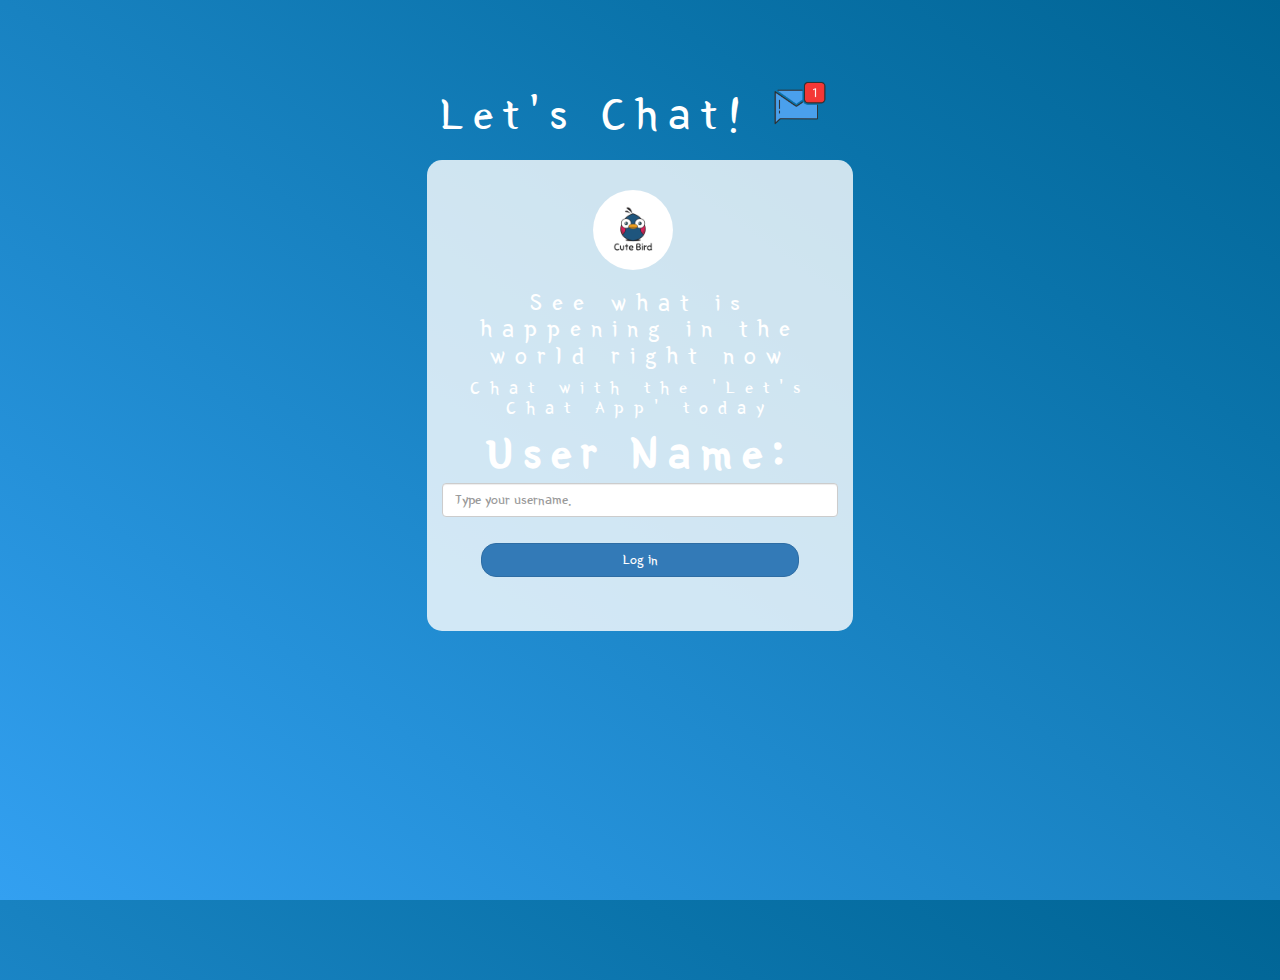
==== index.html @ ae8411f8 "Add files via upload" ====
<!DOCTYPE html>
<html>
<head>
	<title>Let's Chat</title>
<link href="https://fonts.googleapis.com/css?family=Yeon+Sung&display=swap" rel="stylesheet"><meta name="viewport" content="width=device-width, initial-scale=1">

<link rel="stylesheet" href="https://maxcdn.bootstrapcdn.com/bootstrap/3.4.0/css/bootstrap.min.css">
<script src="https://ajax.googleapis.com/ajax/libs/jquery/3.4.1/jquery.min.js"></script>
<script src="https://maxcdn.bootstrapcdn.com/bootstrap/3.4.0/js/bootstrap.min.js"></script>

<link rel="stylesheet" type="text/css" href="style.css">
<script src="kwitter.js"></script>
</head>
<body>
<center>
	<h1 class="header">	
		Let's Chat!	<sup>
	<img src="m2.png">
		</sup>
		 <div class="col-lg-4 col-md-6 col-sm-6 col-xs-11 login_div">
	<img src="logo.png" class="logo">
		<h3 >See what is happening in the world right now</h3>
		<h4 >Chat with the 'Let's Chat App' today</h4>
		<div class="form-group">
		  <label >User Name:</label>
<input type="text" id="username" placeholder="Type your username." class="form-control">
		</div>
		<button id="login_button" class="btn btn-primary" onclick="add_user()">Log in</button>
		<br><br>
	</div>
</center>
</body>
</html>
---- style.css ----
html, body
{
  height: 100%;
  margin: 0;
}

body
{
background-image: linear-gradient(to right top, #33a0f1, #2591d9, #1882c1, #0a73aa, #006494);
}

.header
{
	color: white;font-family: 'Yeon Sung';font-size: 45px;letter-spacing: 10px;margin-top: 80px;
}
.header img
{
	width: 80px;margin-left: -15px;
}

.login_div
{
	background: rgba(255,255,255,0.8);float: none;border-radius: 15px;
}

.logo
{
	width: 80px;margin-top: 30px;border-radius: 40px;
}

#login_button
{
	width: 80%;border-radius: 15px;
}

.room_name
{
	cursor: pointer;
	font-size: 20px;
}


#logout
{
	font-size: 20px; float: right;
}


#output
{
	padding: 10px; width:80%;background: rgba(255,255,255,0.8);border-radius: 15px;
}

.input_div_room_page
{
	width: 80%;
}

.input_div label
{
	color: white;font-size: 20px;
}


.input_div_message_page
{
	position: fixed;bottom: 0px;width: 100%;background: rgba(255,255,255,0.8);
}
.input_div_message_page label
{
	color: black;
}
.input_div_message_page #msg
{
	width: 80%;
}
.input_div_message_page button
{
	margin-top: 15px;
	width: 50%; 
}
.color_white
{
	color: white
}

.user_tick
{
	width:20px;
}
.message_h4
{
	padding-left:5px;color:grey;
}
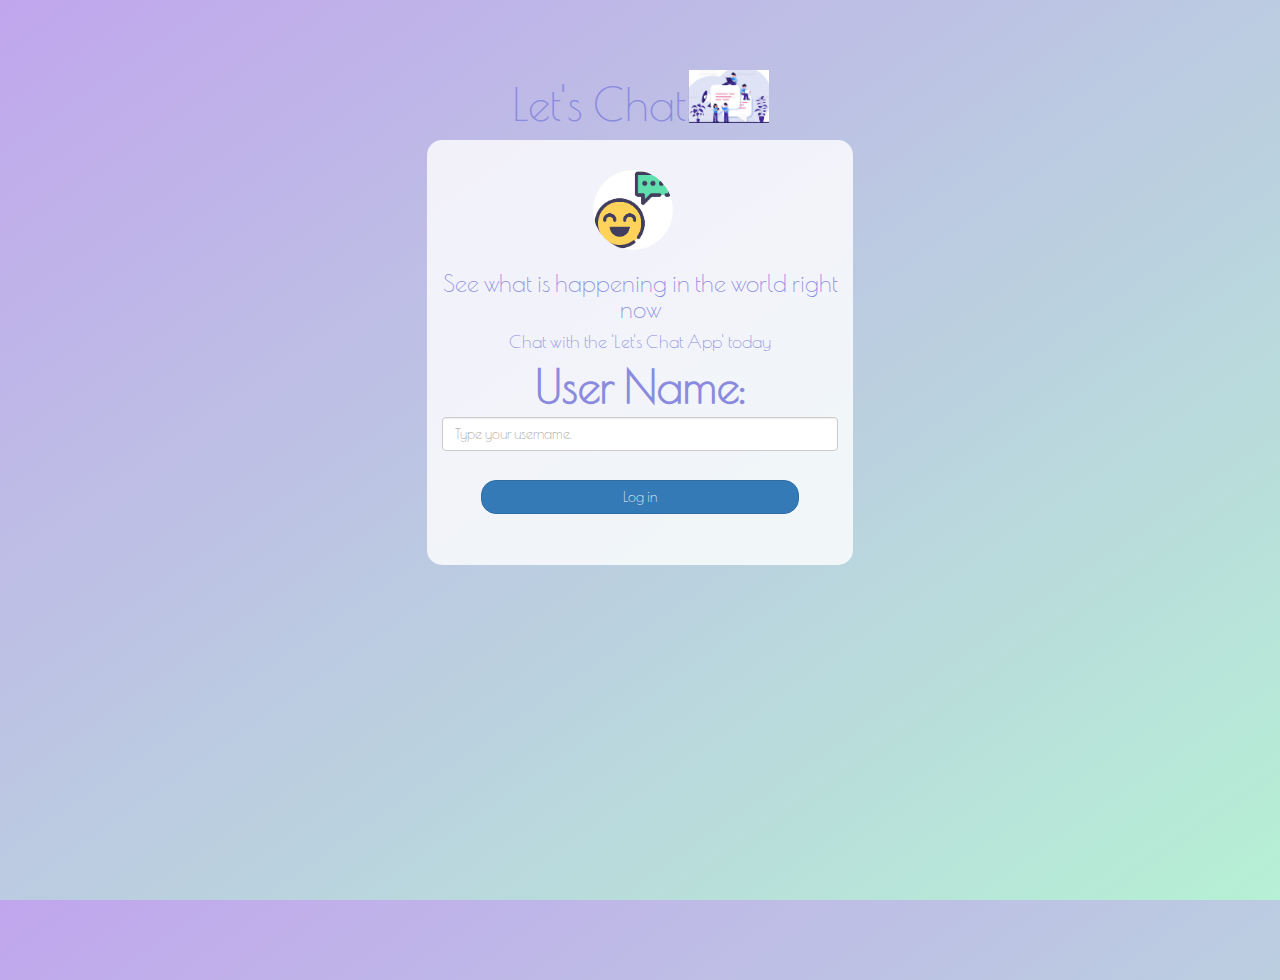
==== commit a8c506c7: "Add files via upload" ====
--- a/index.html
+++ b/index.html
@@ -10,17 +10,22 @@
 
 <link rel="stylesheet" type="text/css" href="style.css">
 <script src="kwitter.js"></script>
+<link rel="preconnect" href="https://fonts.gstatic.com">
+<link href="https://fonts.googleapis.com/css2?family=Poiret+One&display=swap" rel="stylesheet">
+
 </head>
 <body>
 <center>
 	<h1 class="header">	
 		Let's Chat!	<sup>
-	<img src="m2.png">
+	<img src="chat_logo.png">
 		</sup>
 		 <div class="col-lg-4 col-md-6 col-sm-6 col-xs-11 login_div">
-	<img src="logo.png" class="logo">
+	<img src="download.png" class="logo">
 		<h3 >See what is happening in the world right now</h3>
+		
 		<h4 >Chat with the 'Let's Chat App' today</h4>
+		
 		<div class="form-group">
 		  <label >User Name:</label>
 <input type="text" id="username" placeholder="Type your username." class="form-control">
--- a/style.css
+++ b/style.css
@@ -6,12 +6,15 @@
 
 body
 {
-background-image: linear-gradient(to right top, #33a0f1, #2591d9, #1882c1, #0a73aa, #006494);
+background-image: linear-gradient(to right bottom, #c1a6ed,#b6f0d5);
 }
 
 .header
 {
-	color: white;font-family: 'Yeon Sung';font-size: 45px;letter-spacing: 10px;margin-top: 80px;
+	color: #8a8ade;
+	font-family: 'Poiret One', cursive;
+	font-size: 45px;
+	margin-top: 80px;
 }
 .header img
 {
@@ -21,11 +24,11 @@
 .login_div
 {
 	background: rgba(255,255,255,0.8);float: none;border-radius: 15px;
+
 }
-
 .logo
 {
-	width: 80px;margin-top: 30px;border-radius: 40px;
+	width: 80px;margin-top: 30px;border-radius: 40px;margin-left: 10px;
 }
 
 #login_button
@@ -60,8 +63,6 @@
 {
 	color: white;font-size: 20px;
 }
-
-
 .input_div_message_page
 {
 	position: fixed;bottom: 0px;width: 100%;background: rgba(255,255,255,0.8);
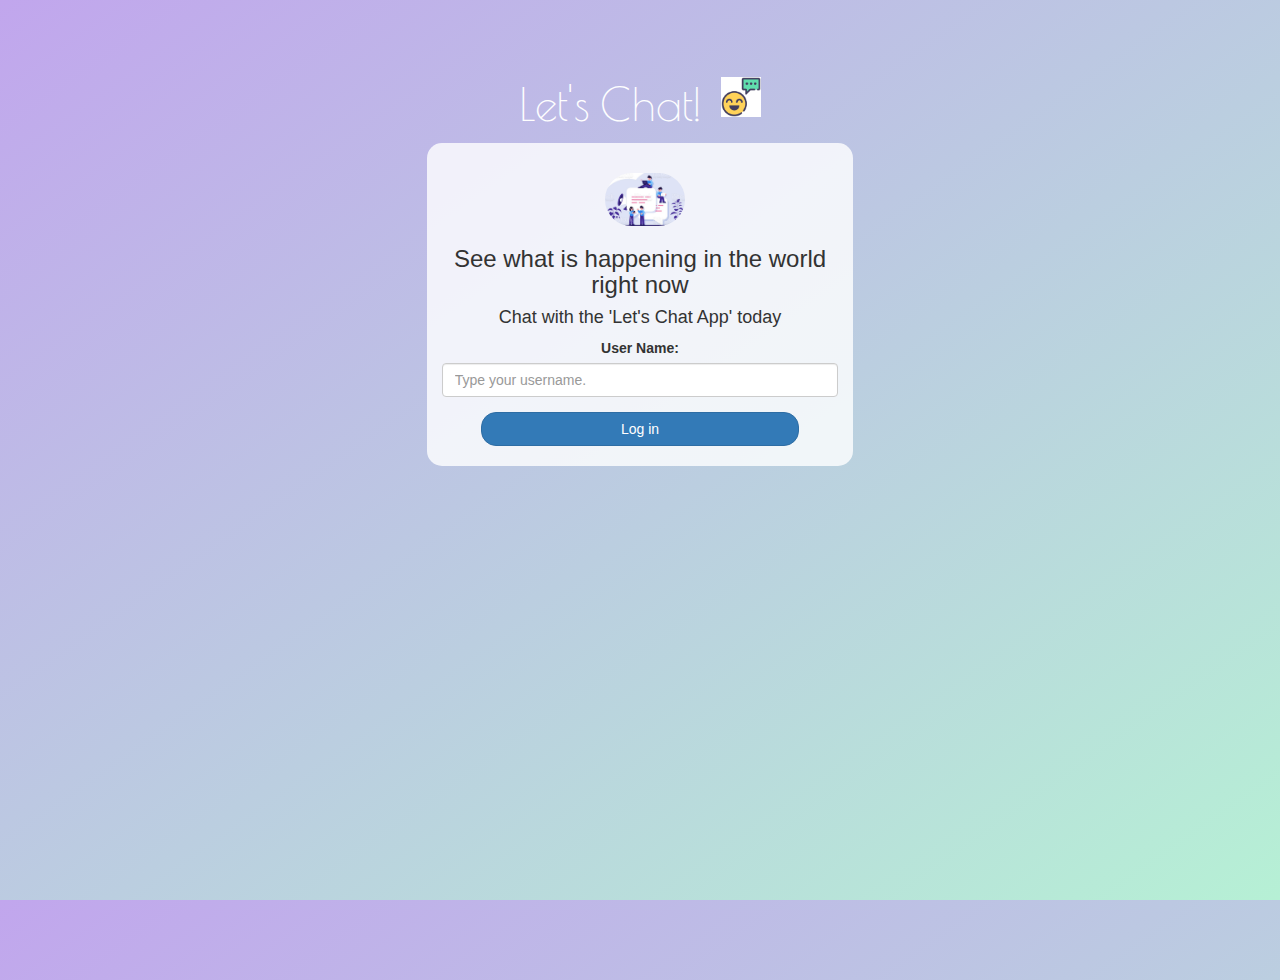
==== commit d653912c: "Add files via upload" ====
--- a/index.html
+++ b/index.html
@@ -1,38 +1,43 @@
 <!DOCTYPE html>
 <html>
+
 <head>
 	<title>Let's Chat</title>
-<link href="https://fonts.googleapis.com/css?family=Yeon+Sung&display=swap" rel="stylesheet"><meta name="viewport" content="width=device-width, initial-scale=1">
+	<link href="https://fonts.googleapis.com/css?family=Yeon+Sung&display=swap" rel="stylesheet">
+	<meta name="viewport" content="width=device-width, initial-scale=1">
 
-<link rel="stylesheet" href="https://maxcdn.bootstrapcdn.com/bootstrap/3.4.0/css/bootstrap.min.css">
-<script src="https://ajax.googleapis.com/ajax/libs/jquery/3.4.1/jquery.min.js"></script>
-<script src="https://maxcdn.bootstrapcdn.com/bootstrap/3.4.0/js/bootstrap.min.js"></script>
+	<link rel="stylesheet" href="https://maxcdn.bootstrapcdn.com/bootstrap/3.4.0/css/bootstrap.min.css">
+	<script src="https://ajax.googleapis.com/ajax/libs/jquery/3.4.1/jquery.min.js"></script>
+	<script src="https://maxcdn.bootstrapcdn.com/bootstrap/3.4.0/js/bootstrap.min.js"></script>
 
-<link rel="stylesheet" type="text/css" href="style.css">
-<script src="kwitter.js"></script>
-<link rel="preconnect" href="https://fonts.gstatic.com">
-<link href="https://fonts.googleapis.com/css2?family=Poiret+One&display=swap" rel="stylesheet">
+	<link rel="stylesheet" type="text/css" href="style.css">
+	<script src="chat.js"></script>
+	<link rel="preconnect" href="https://fonts.gstatic.com">
+	<link href="https://fonts.googleapis.com/css2?family=Poiret+One&display=swap" rel="stylesheet">
 
 </head>
+
 <body>
-<center>
-	<h1 class="header">	
-		Let's Chat!	<sup>
-	<img src="chat_logo.png">
-		</sup>
-		 <div class="col-lg-4 col-md-6 col-sm-6 col-xs-11 login_div">
-	<img src="download.png" class="logo">
-		<h3 >See what is happening in the world right now</h3>
-		
-		<h4 >Chat with the 'Let's Chat App' today</h4>
-		
-		<div class="form-group">
-		  <label >User Name:</label>
-<input type="text" id="username" placeholder="Type your username." class="form-control">
+	<center>
+		<h1 class="header">
+			Let's Chat! <sup>
+				<img src="download.png" style="width: 40px; margin-left: 10px;">
+			</sup>
+		</h1>
+		<div class="col-lg-4 col-md-6 col-sm-6 col-xs-11 login_div">
+			<img src="chat_logo.png" class="logo">
+			<h3>See what is happening in the world right now</h3>
+            
+			<h4>Chat with the 'Let's Chat App' today</h4>
+
+			<div class="form-group">
+				<label>User Name:</label>
+				<input type="text" id="username" placeholder="Type your username." class="form-control">
+			</div>
+			<button id="login_button" class="btn btn-primary" onclick="add_user()">Log in</button>
+			<br><br>
 		</div>
-		<button id="login_button" class="btn btn-primary" onclick="add_user()">Log in</button>
-		<br><br>
-	</div>
-</center>
+	</center>
+
 </body>
 </html>--- a/style.css
+++ b/style.css
@@ -8,10 +8,10 @@
 {
 background-image: linear-gradient(to right bottom, #c1a6ed,#b6f0d5);
 }
-
+/* #8a8ade */
 .header
 {
-	color: #8a8ade;
+	color: white;
 	font-family: 'Poiret One', cursive;
 	font-size: 45px;
 	margin-top: 80px;
@@ -26,6 +26,7 @@
 	background: rgba(255,255,255,0.8);float: none;border-radius: 15px;
 
 }
+
 .logo
 {
 	width: 80px;margin-top: 30px;border-radius: 40px;margin-left: 10px;
